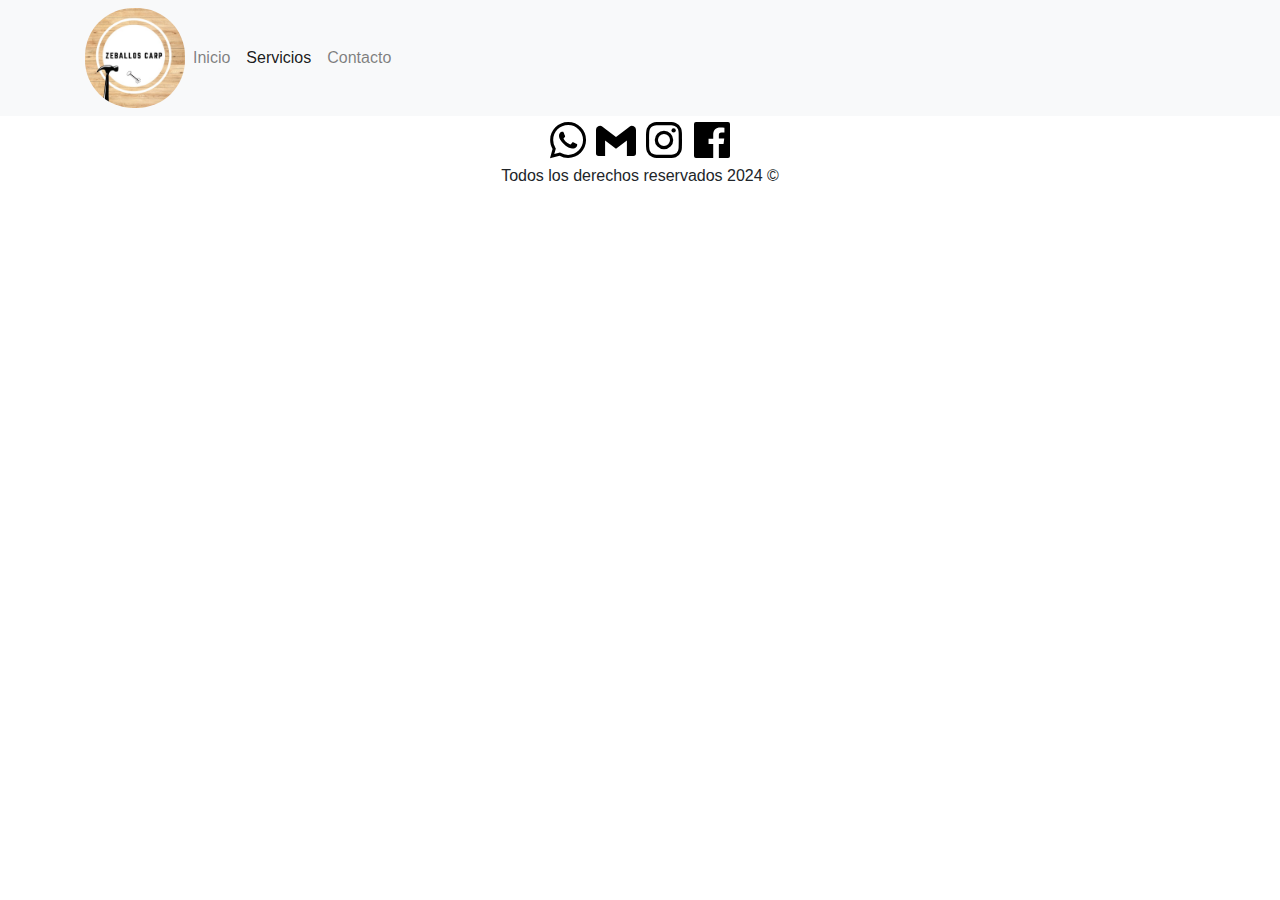
==== service.html @ 3ba761da "publish" ====
<!DOCTYPE html>
<html lang="en">
<head>
    <meta charset="UTF-8">
    <meta name="viewport" content="width=device-width, initial-scale=1.0">
    <title>Ezequiel Carp.</title>
    <!-- StyleSheet -->
    <link rel="stylesheet" href="index.css">
    <!-- Boostrap -->
    <link rel="stylesheet" href="https://stackpath.bootstrapcdn.com/bootstrap/4.5.2/css/bootstrap.min.css">
    <!-- ICONOS -->
    <link rel="stylesheet" href="https://cdnjs.cloudflare.com/ajax/libs/font-awesome/6.4.0/css/all.min.css">
    <!-- Google Fonts -->
    <link rel="preconnect" href="https://fonts.googleapis.com">
    <link rel="preconnect" href="https://fonts.gstatic.com" crossorigin>
    <link href="https://fonts.googleapis.com/css2?family=Merriweather:ital,wght@0,300;0,400;0,700;0,900;1,300;1,400;1,700;1,900&display=swap" rel="stylesheet">
</head>

<body>
    <header>
        <nav class="navbar navbar-expand-lg navbar-light bg-light">

            <div class="container">

                <a href="/index.html"><img src="/IMG/LogoCarp.jpg" alt="Logo Carpinteria" class="LogoCarp"></a>

                <button class="navbar-toggler" type="button" data-toggle="collapse" data-target="#navbarNav"
                    aria-controls="navbarNav" aria-expanded="false" aria-label="Toggle navigation">
                    <span class="navbar-toggler-icon"></span>
                </button>

                <div class="collapse navbar-collapse" id="navbarNav">

                    <ul class="navbar-nav">
                        <li class="nav-item">
                            <a class="nav-link" href="/index.html">Inicio</a>
                        </li>
                        <li class="nav-item active">
                            <a class="nav-link" href="/service.html">Servicios</a>
                        </li>
                        <li class="nav-item">
                            <a class="nav-link" href="/contact.html">Contacto</a>
                        </li>

                    </ul>
                </div>

            </div>
        </nav>

    </header>


    










    <footer class="footer">
        <div class="container">
            <div class="row justify-content-center align-items-center">
                <div class="row-md-auto">
                    <a href="tel:+3416208093"><img src="/SVG/wsp.svg" alt="Imagen de telefono"></a>
                </div>
                <div class="row-md-auto">
                    <a href="mailto:ezequielzeballos1842@gmail.com?subject=Contratarme!&body="><img src="/SVG/gmail.svg" alt="Imagen de Gmail"></a>
                </div>
                <div class="row-md-auto">
                    <a href="https://www.instagram.com/zeballos_ezequiel?igsh=MTlkYzliYzd1Z2loNg=="><img src="/SVG/instagram.svg" alt="Imagen de instagram"></i></a>
                </div>
                <div class="row-md-auto">
                    <a href="https://www.facebook.com/CARPINTERO.A.MEDIDAS.5813"><img src="/SVG/facebook.svg" alt="Imagen de Facebook"></a>
                </div>
            </div>
        </div>
        <div class="container">
            <div class="row">
                <div class="col text-center">
                    <p class="copyright">Todos los derechos reservados 2024 &copy;</p>
                </div>
            </div>
        </div>
    </footer>

    <script src="https://code.jquery.com/jquery-3.5.1.slim.min.js"></script>
    <script src="https://cdn.jsdelivr.net/npm/@popperjs/core@2.5.3/dist/umd/popper.min.js"></script>
    <script src="https://stackpath.bootstrapcdn.com/bootstrap/4.5.2/js/bootstrap.min.js"></script>
    <script src="index.js"></script>
</body>
</html>
---- index.css ----
.LogoCarp{
    width: 100px;
    border-radius: 3rem;
    
    display: flex;
    align-items: center;
    justify-content: flex-end;
}

.navbar-nav {
    width: 100%;
    text-align: center;
}
.navbar-collapse {
    justify-content: center;
}

.aboutUs {
    text-align: center;
    font-size: 1.2rem;
}

.title{
    color: #b1a897;
    font-family: "Merriweather", serif;
    font-weight: bold;
}

.button-container {
    position: absolute;
    top: 50%;
    left: 50%;
    transform: translate(-50%, -50%);
    text-align: center;
}

.btn-custom {
    padding: 1rem;
    margin: 1rem;
}

.btn-customs{
    background-color: #b1a897;
}

.aboutUs{
    display: flex;
    flex-direction: column;
    gap: 2rem;
    margin-top: 2rem;
}

.image-container {
    position: relative;
}

.text-overlay {
    position: absolute;
    bottom: 0;
    width: 100%;
    background-color: rgba(0, 0, 0, 0.7); 

    text-align: center; 
    font-family: 'Arial', sans-serif; 
}

.textOntop {
    font-size: 24px;
    font-weight: bold; 
    padding: 20px; 
    border-radius: 10px; 
    color: white; 
    font-family: "Merriweather", serif;
}

.textOntopC{
    font-size: 1.7rem;
    font-weight: bold; 
    color: black;
    width: 50%;
    font-family: "Merriweather", serif;
}

.textEmpleados{
    text-align: center;
    font-family: "Merriweather", serif;
    font-weight: 600;
    font-size: 1.4rem;
}

.centrar{
    display: flex;
    flex-direction: column;
    align-items: center;
    justify-content: center;
    margin: 2rem 0 2rem 0;
    gap: 1rem;
}

.contact{
    text-align: center;
    font-family: 'Merriweather', serif;
    font-weight: bold;
    margin: 1rem 1.5rem;
    color: #b1a897;
    font-size: 2rem;
}

.btnCustom{
    padding: 0.6rem;
    background-color: black;
    border: 1px solid white;
    margin: 0.6rem;
}

.btn-custom:hover{
    background-color: white;
    border: 1px solid black;
}

button a{
    text-decoration: none;
    color: white !important;
}

button a:hover{
    text-decoration: none !important;
}
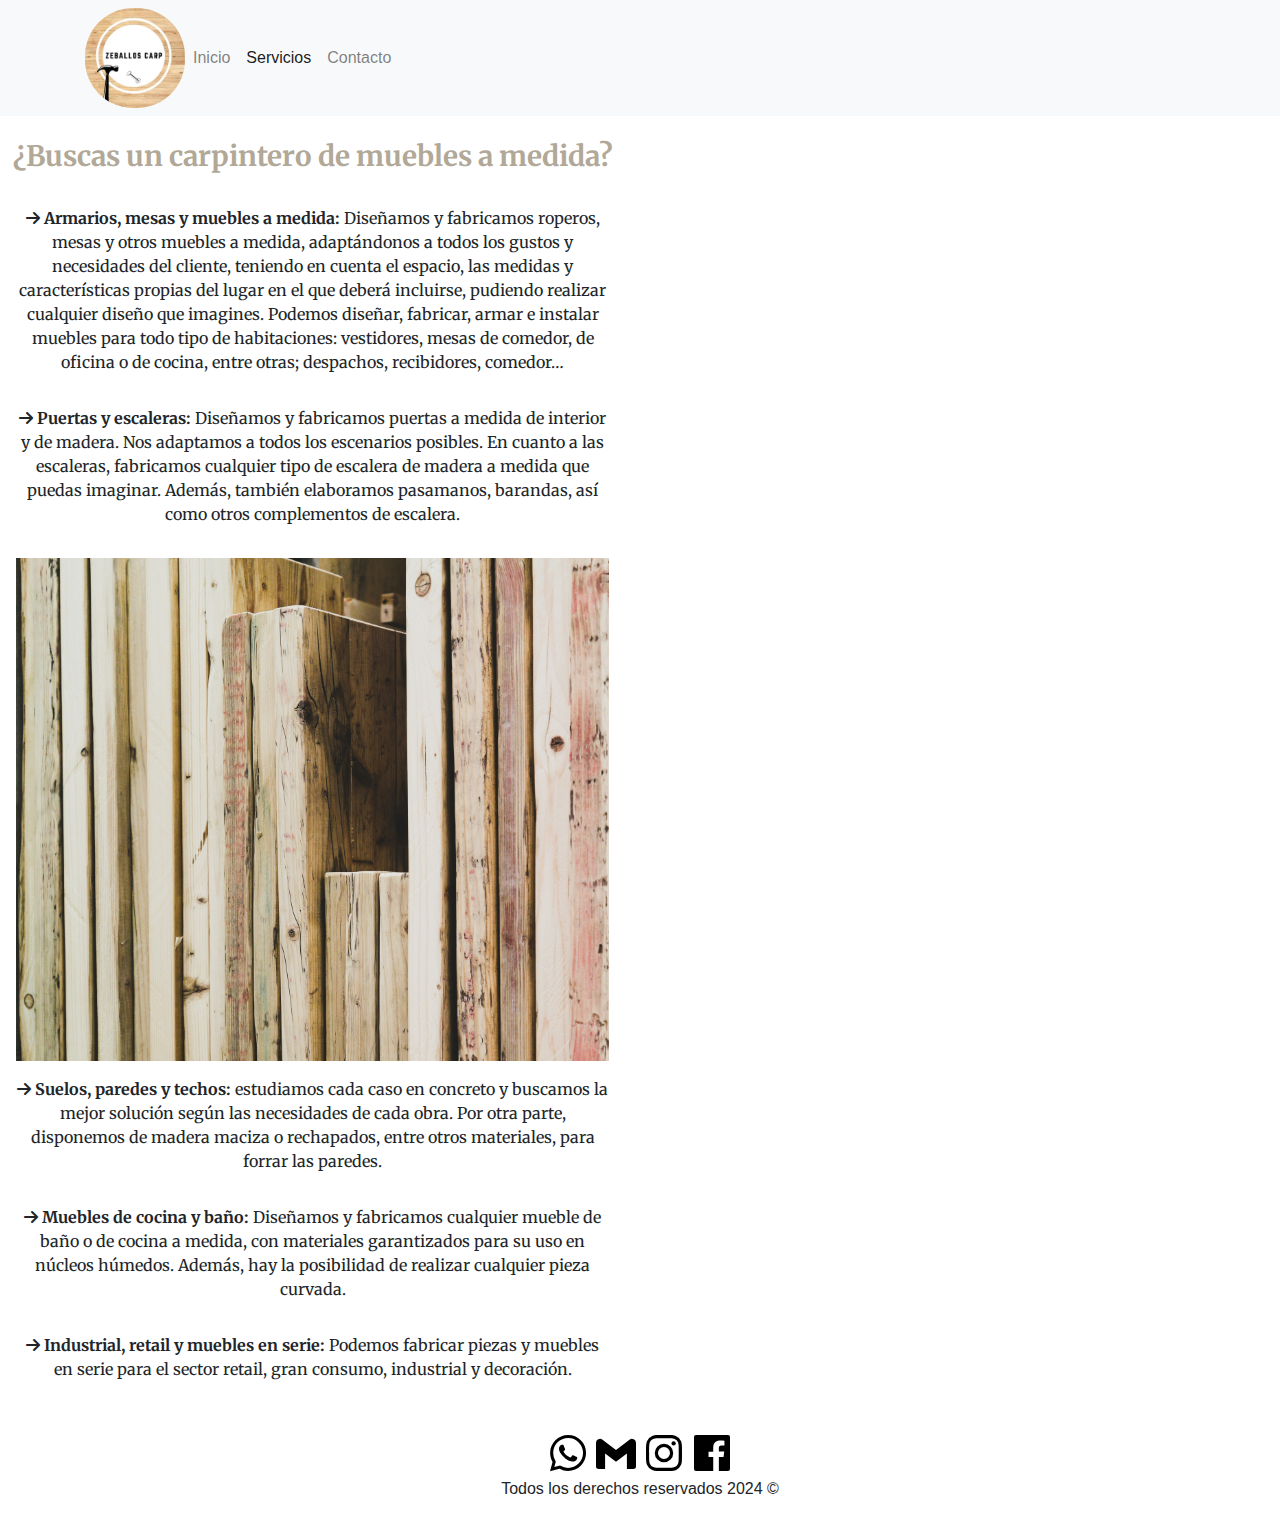
==== commit ae84b941: "finishService" ====
--- a/service.html
+++ b/service.html
@@ -51,16 +51,40 @@
     </header>
 
 
+        <div class="row">
+            <div class="col-md-6">
+                
+                <h3 class="titleService">
+                    ¿Buscas un carpintero de muebles a medida?
+                </h3>
     
+                <div class="centrar">
+                    <p class="parrafoService">
+                        <i class="fa-solid fa-arrow-right"></i> <strong>Armarios, mesas y muebles a medida:</strong> Diseñamos y fabricamos roperos, mesas y otros muebles a medida, adaptándonos a todos los gustos y necesidades del cliente, teniendo en cuenta el espacio, las medidas y características propias del lugar en el que deberá incluirse, pudiendo realizar cualquier diseño que imagines. Podemos diseñar, fabricar, armar e instalar muebles para todo tipo de habitaciones: vestidores, mesas de comedor, de oficina o de cocina, entre otras; despachos, recibidores, comedor…
+                    </p>
+    
+                    <p class="parrafoService">
+                        <i class="fa-solid fa-arrow-right"></i> <strong>Puertas y escaleras:</strong> Diseñamos y fabricamos puertas a medida de interior y de madera. Nos adaptamos a todos los escenarios posibles. En cuanto a las escaleras, fabricamos cualquier tipo de escalera de madera a medida que puedas imaginar. Además, también elaboramos pasamanos, barandas, así como otros complementos de escalera.
+                    </p>
 
-
-
-
-
-
-
-
-
+                <img src="/IMG/maderas.jpg" alt="Imagen de maderas" style="width: 100%;">
+    
+                    <p class="parrafoService">
+                        <i class="fa-solid fa-arrow-right"></i><strong> Suelos, paredes y techos:</strong> estudiamos cada caso en concreto y buscamos la mejor solución según las necesidades de cada obra. Por otra parte, disponemos de madera maciza o rechapados, entre otros materiales, para forrar las paredes.
+                    </p>
+    
+                    <p class="parrafoService">
+                        <i class="fa-solid fa-arrow-right"></i><strong> Muebles de cocina y baño:</strong> Diseñamos y fabricamos cualquier mueble de baño o de cocina a medida, con materiales garantizados para su uso en núcleos húmedos. Además, hay la posibilidad de realizar cualquier pieza curvada.
+                    </p>
+    
+                    <p class="parrafoService">
+                        <i class="fa-solid fa-arrow-right"></i> <strong> Industrial, retail y muebles en serie: </strong> Podemos fabricar piezas y muebles en serie
+                        para el sector retail, gran consumo, industrial y decoración.
+                    </p>
+                </div>
+            </div>
+        </div>
+       
 
     <footer class="footer">
         <div class="container">
--- a/index.css
+++ b/index.css
@@ -93,8 +93,9 @@
     flex-direction: column;
     align-items: center;
     justify-content: center;
-    margin: 2rem 0 2rem 0;
+    margin: 2rem 1rem 2rem 1rem;
     gap: 1rem;
+    text-align: center;
 }
 
 .contact{
@@ -125,4 +126,16 @@
 
 button a:hover{
     text-decoration: none !important;
+}
+
+.titleService{
+    color: #b1a897;
+    font-family: "Merriweather", serif;
+    font-weight: bold;
+    text-align: center;
+    margin: 1.5rem 0;
+}
+
+.parrafoService{
+    font-family: "Merriweather", serif;
 }